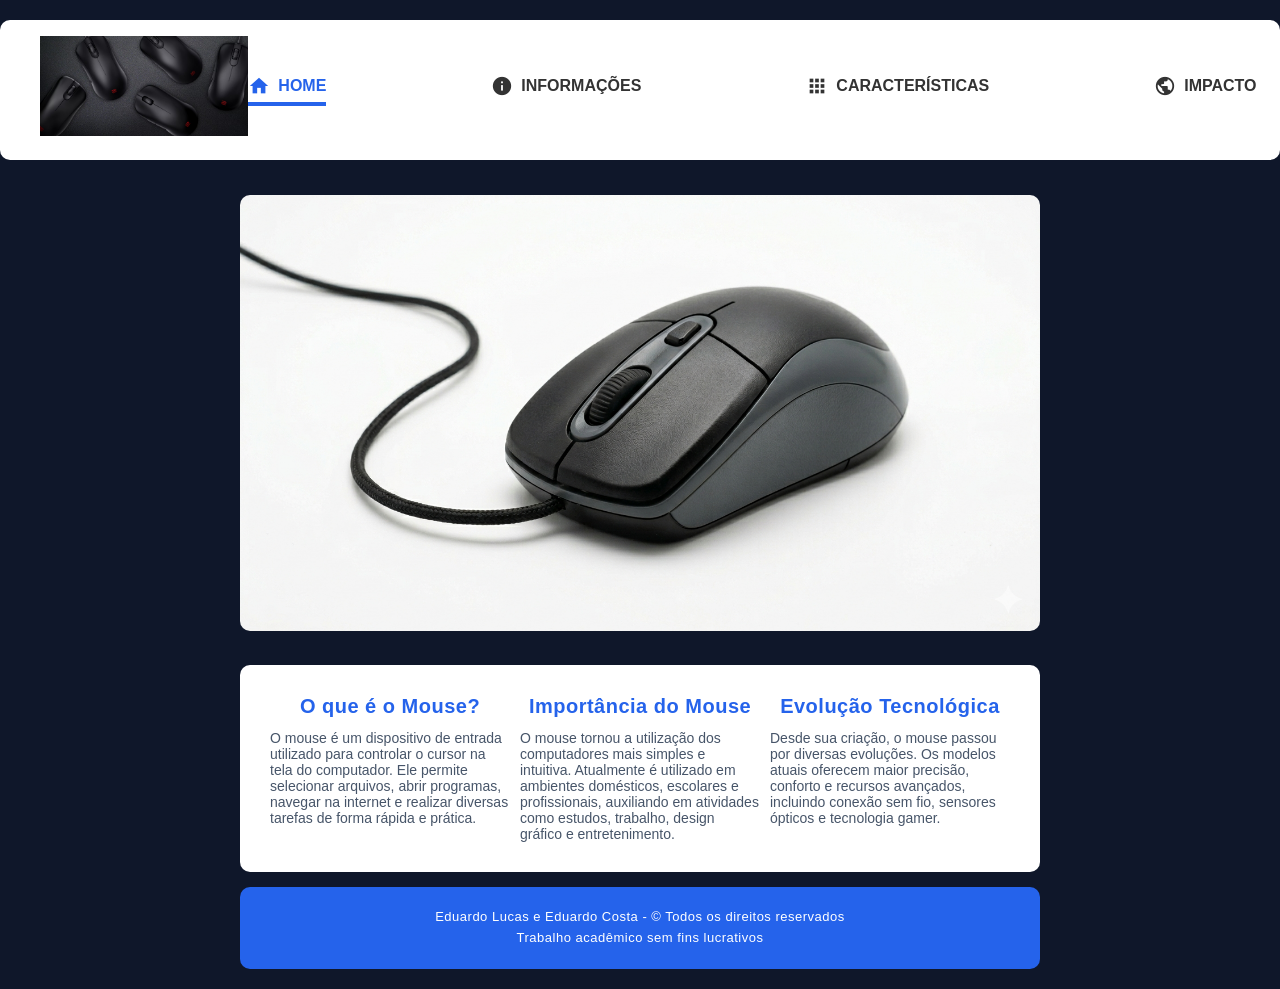
==== index.html @ 3ef1efa3 "Add files via upload" ====
<!DOCTYPE html> 
<html lang="pt-br"> 
	<head>
         <title>Mouse - Home</title>
	     <meta charset="utf-8"/>
		 <link rel="icon" type="img/png" href="img/mouse3.png">
		 <meta name="viewport" content="width=device-width, initial-scale=1"> 
		 <link href="https://fonts.googleapis.com/css?family=Roboto" rel="stylesheet">
		 <link href="https://fonts.googleapis.com/icon?family=Material+Icons" rel="stylesheet">
		 <link rel="stylesheet" type="text/css" href="estilo.css"> 
	</head>
	<body>
	   <div id="header">
				<h1><img src="img/mouse2.png" alt="Logo Mouse"/></h1>
				 <ul id="nav">
					<li><a href="index.html" class="ativa"><i class="material-icons left">home</i>Home</a></li>
					<li><a href="informacoes.html"><i class="material-icons left">info</i>Informações</a></li>
					<li><a href="caracteristicas.html"><i class="material-icons left">apps</i>Características</a></li>
					<li><a href="impacto.html"><i class="material-icons left">public</i>Impacto</a></li>
					<li><a href="galeria.html"><i class="material-icons left">photo_library</i>Galeria</a></li>
					<li><a href="creditos.html"><i class="material-icons left">groups</i>Créditos</a></li>
				 </ul>
		  </div>

		  <div id="banner">
			 <img src="img/mouse1.png" width="400" height="247" alt="Banner do Mouse">
		  </div>

		  <div id="section">

				 <div class="article">
					 <h1>O que é o Mouse?</h1>
					 <p>O mouse é um dispositivo de entrada utilizado para controlar o cursor na tela do computador. Ele permite selecionar arquivos, abrir programas, navegar na internet e realizar diversas tarefas de forma rápida e prática.</p>
				 </div>

				<div class="article">
					 <h1>Importância do Mouse</h1>
					 <p>O mouse tornou a utilização dos computadores mais simples e intuitiva. Atualmente é utilizado em ambientes domésticos, escolares e profissionais, auxiliando em atividades como estudos, trabalho, design gráfico e entretenimento.</p>
				</div>

				<div class="article">
					 <h1>Evolução Tecnológica</h1>
					 <p>Desde sua criação, o mouse passou por diversas evoluções. Os modelos atuais oferecem maior precisão, conforto e recursos avançados, incluindo conexão sem fio, sensores ópticos e tecnologia gamer.</p>
				</div>

		</div>

		<div id="footer">
			<p>Eduardo Lucas e Eduardo Costa - &copy Todos os direitos reservados<br>Trabalho acadêmico sem fins lucrativos</p>
		</div>

	</body>
</html>
---- estilo.css ----
*{
    margin:0;
    padding:0;
    box-sizing:border-box;
}

body{
    background:#0f172a;
    font-family:Arial, Helvetica, sans-serif, Roboto;
    color:#333;
    display: flex;
    flex-direction: column;
    min-height: 100vh;
}

#header{
    width:100%;
    height:140px;
    margin:20px auto;
    background:#ffffff;
    border-radius:10px;
    display: flex;
    justify-content: space-between;
    align-items: center;
    padding: 0 40px;
}

#header h1 img{
    height: 100px;
    width: auto;
}

#nav{
    list-style:none;
    display: flex;
    align-items: center;
    gap: 165px;
}

#nav a{
    text-decoration:none;
    text-transform:uppercase;
    color:#333; 
    font-weight:bold;
    padding-bottom:5px;
    display: flex;
    align-items: center;
    border-bottom: 4px solid transparent; 
    transition: all 0.3s ease;
}

#nav a i.left {
    margin-right: 8px;
    font-size: 22px;
}


#nav a:hover, ul#nav a.ativa{
    border-bottom:4px solid #2563eb;
    color: #2563eb; 
}

/* BANNER */
#banner{
    width:800px;
    margin:15px auto;
}

#banner img{
    width:100%;
    height:auto;
    border-radius: 10px;
}
#banner img.banner-menor {
    width: 70%; 
    height: auto;
    display: block;
    margin: 0 auto;
}

#section{
    width: 800px;
    min-height: 150px;
    background: #ffffff;
    margin: 15px auto;
    border-radius: 10px;
    padding: 25px;
    overflow: hidden;
    display: flex;
    flex-wrap: wrap;
    justify-content: center;
}

.article{
    width: 240px;
    float: left;
    margin: 5px;
}

.article h1{
    text-align: center;
    font-size: 20px;
    margin-bottom: 12px;
    color: #2563eb;
    letter-spacing: 0.5px;
}

.article p{
    text-align: left;
    font-size: 14px;
    color: #475569;
}
.imagens {
    width: 320px;
    border-radius: 12px;
    overflow: hidden;
    box-shadow: 0 6px 12px rgba(0, 0, 0, 0.15);
}

.imagens img {
    width: 100%;
    height: auto;
    display: block;
    transition: transform 0.3s ease;
}
.imagens img:hover {
    transform: scale(1.05);
    cursor: pointer;
}

.impacto h1{
    font-size: 20px;
    color: #2563eb;
    margin-bottom: 30px;
    line-height: 1.3;
}
.impacto p{
    font-weight: bold;
    margin-bottom: 10px;
    color: #334155;
}
.creditos h1{
    font-size: 20px;
    color: #2563eb;
    margin-bottom: 30px;
    line-height: 1.3;
}
.creditos p{
    font-weight: bold;
    margin-bottom: 10px;
    color: #334155;
}
#conteudo{
    width: 800px;
    min-height: 500px;
    background: #ffffff;
    margin: 20px auto;
    border-radius: 10px;
    padding: 25px;
    overflow: hidden;
}

.artigo{
    width: 360px;
    float: right;
    margin: 5px;
}
.artigo h1{
    font-size: 20px;
    color: #2563eb;
    margin-bottom: 15px;
    line-height: 1.3;
}
.artigo p{
    font-size: 15px;
    text-align: left;
    margin-bottom: 16px;
    color: #475569;
}

.artigo img{
    width: 100%;
    border-radius: 20px;
    box-shadow: 0 4px 6px rgba(0,0,0,0.05);
}

/* PÁGINA CARACTERÍSTICAS */
#conteudo1{
    width: 800px;
    min-height: 550px;
    background: #ffffff;
    margin: 20px auto;
    border-radius: 10px;
    padding: 25px;
    overflow: hidden;
}

.artigo1{
    width: 360px;
    float: left;
    margin: 5px;
}

.artigo1 h1{
    font-size: 20px;
    color: #2563eb;
    margin-bottom: 15px;
    line-height: 1.3;
}

.artigo1 p{
    font-weight: bold;
    margin-bottom: 10px;
    color: #334155;
}

.artigo1 ul{
    font-size: 14px;
    line-height: 1.8;
    padding-left: 20px;
    color: #475569;
}

.artigo1 li{
    margin-bottom: 6px;
} 

/* RODAPÉ */
#footer {
    width: 800px;
    background: #2563eb;
    color: #fff;
    padding: 20px;
    text-align: center;
    border-radius: 10px;
    clear: both;

    margin-top: auto;
    margin-left: auto;
    margin-right: auto;
    margin-bottom: 20px;
}

#footer p{
    font-size: 13px;
    line-height: 1.6;
    letter-spacing: 0.5px;
}
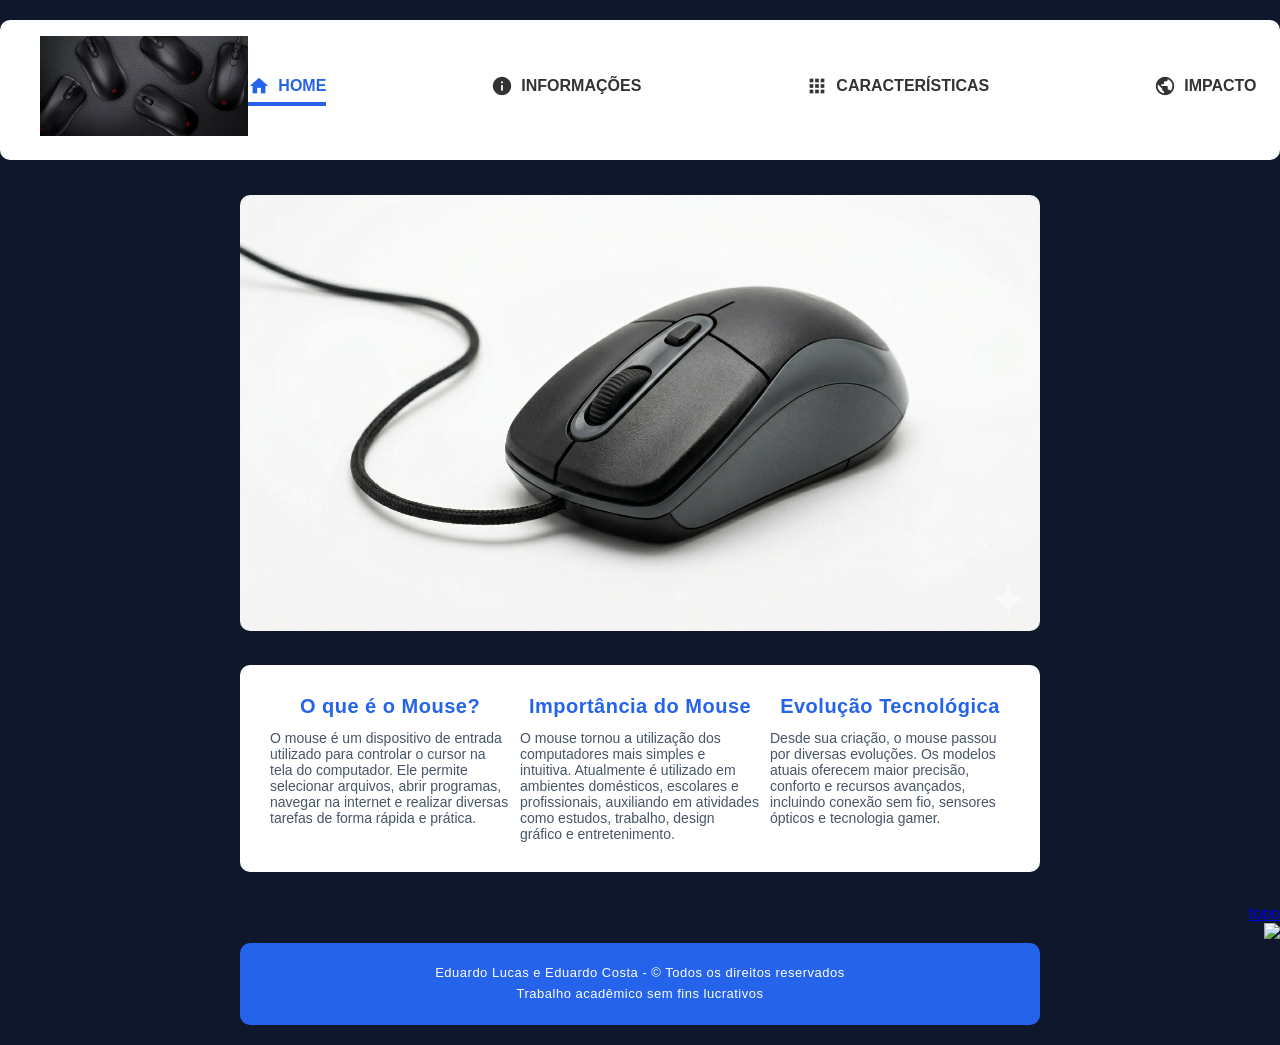
==== commit 2e52277b: "Fix HTML structure and add back to top links" ====
--- a/index.html
+++ b/index.html
@@ -44,10 +44,12 @@
 				</div>
 
 		</div>
-
+		<br>
+	<div align="right"><a href="#">topo</a></div>
+			<div align="right"><a href="#"><img src="img/setacima.png" width="2%"></a></div>
 		<div id="footer">
 			<p>Eduardo Lucas e Eduardo Costa - &copy Todos os direitos reservados<br>Trabalho acadêmico sem fins lucrativos</p>
 		</div>
 
 	</body>
-</html>+</html>
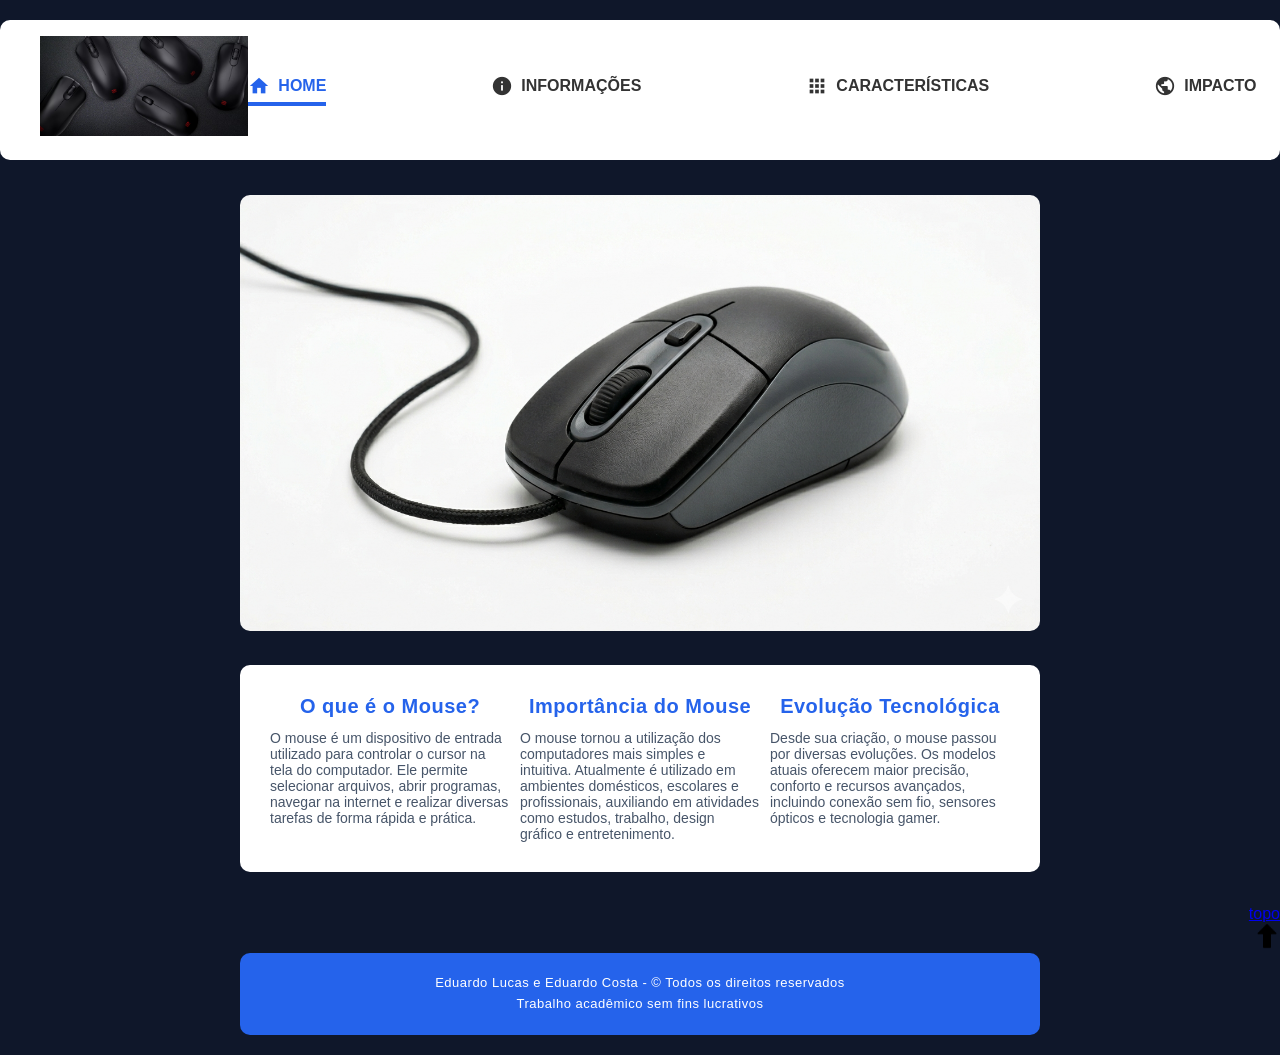
==== commit 03c2ff46: "Update index.html" ====
--- a/index.html
+++ b/index.html
@@ -46,7 +46,7 @@
 		</div>
 		<br>
 	<div align="right"><a href="#">topo</a></div>
-			<div align="right"><a href="#"><img src="img/setacima.png" width="2%"></a></div>
+			<div align="right"><a href="#"><img src="setacima.png" width="2%"></a></div>
 		<div id="footer">
 			<p>Eduardo Lucas e Eduardo Costa - &copy Todos os direitos reservados<br>Trabalho acadêmico sem fins lucrativos</p>
 		</div>
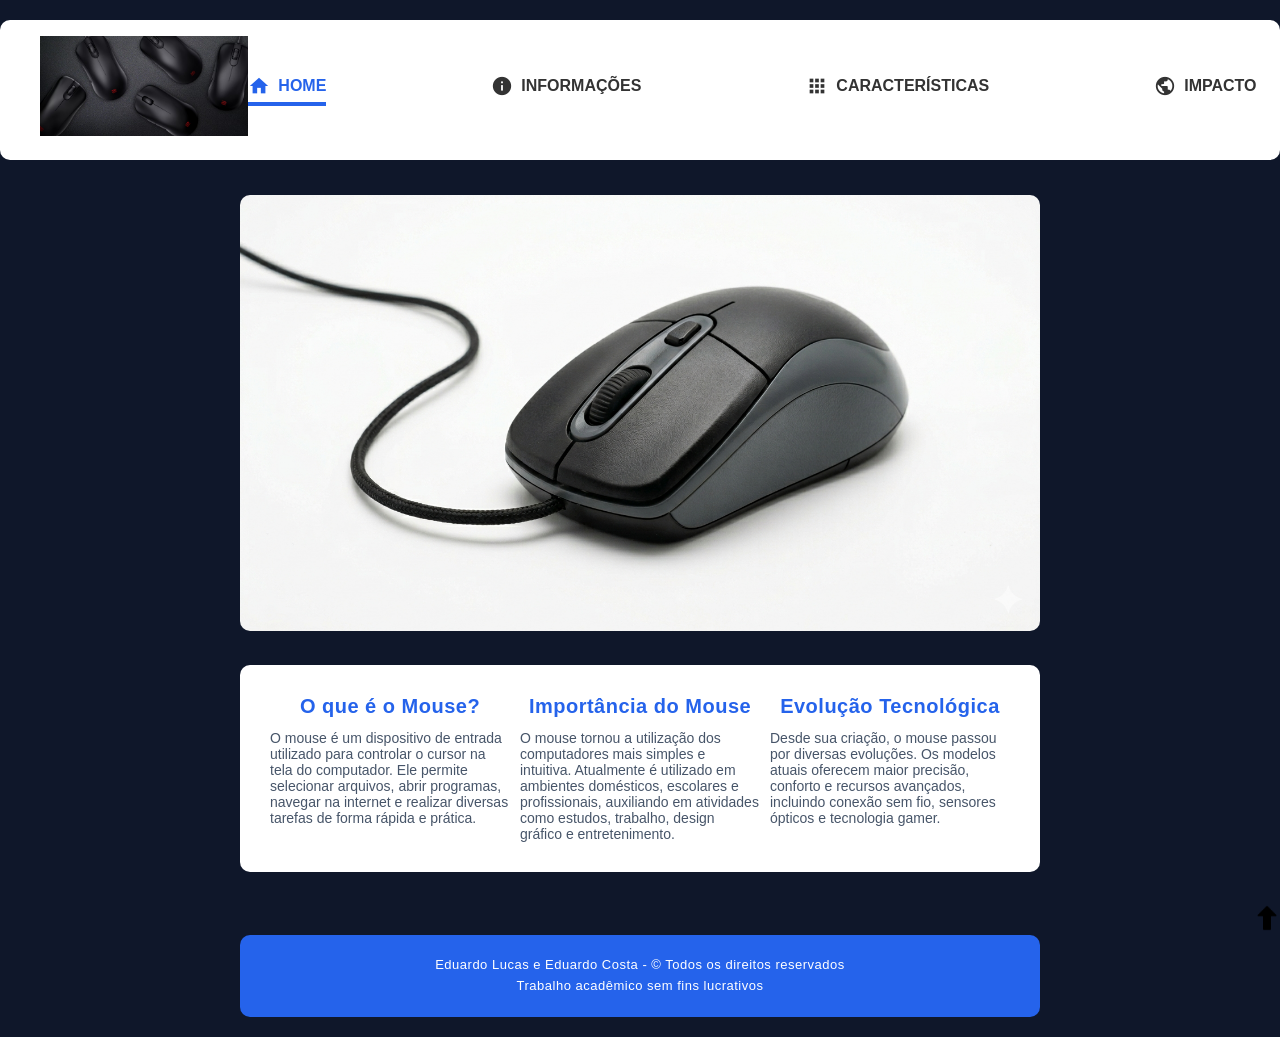
==== commit 4c44ac73: "Update index.html" ====
--- a/index.html
+++ b/index.html
@@ -45,8 +45,7 @@
 
 		</div>
 		<br>
-	<div align="right"><a href="#">topo</a></div>
-			<div align="right"><a href="#"><img src="setacima.png" width="2%"></a></div>
+			<div align="right"><a href="#"><img src="img/setacima.png" width="2%"></a></div>
 		<div id="footer">
 			<p>Eduardo Lucas e Eduardo Costa - &copy Todos os direitos reservados<br>Trabalho acadêmico sem fins lucrativos</p>
 		</div>
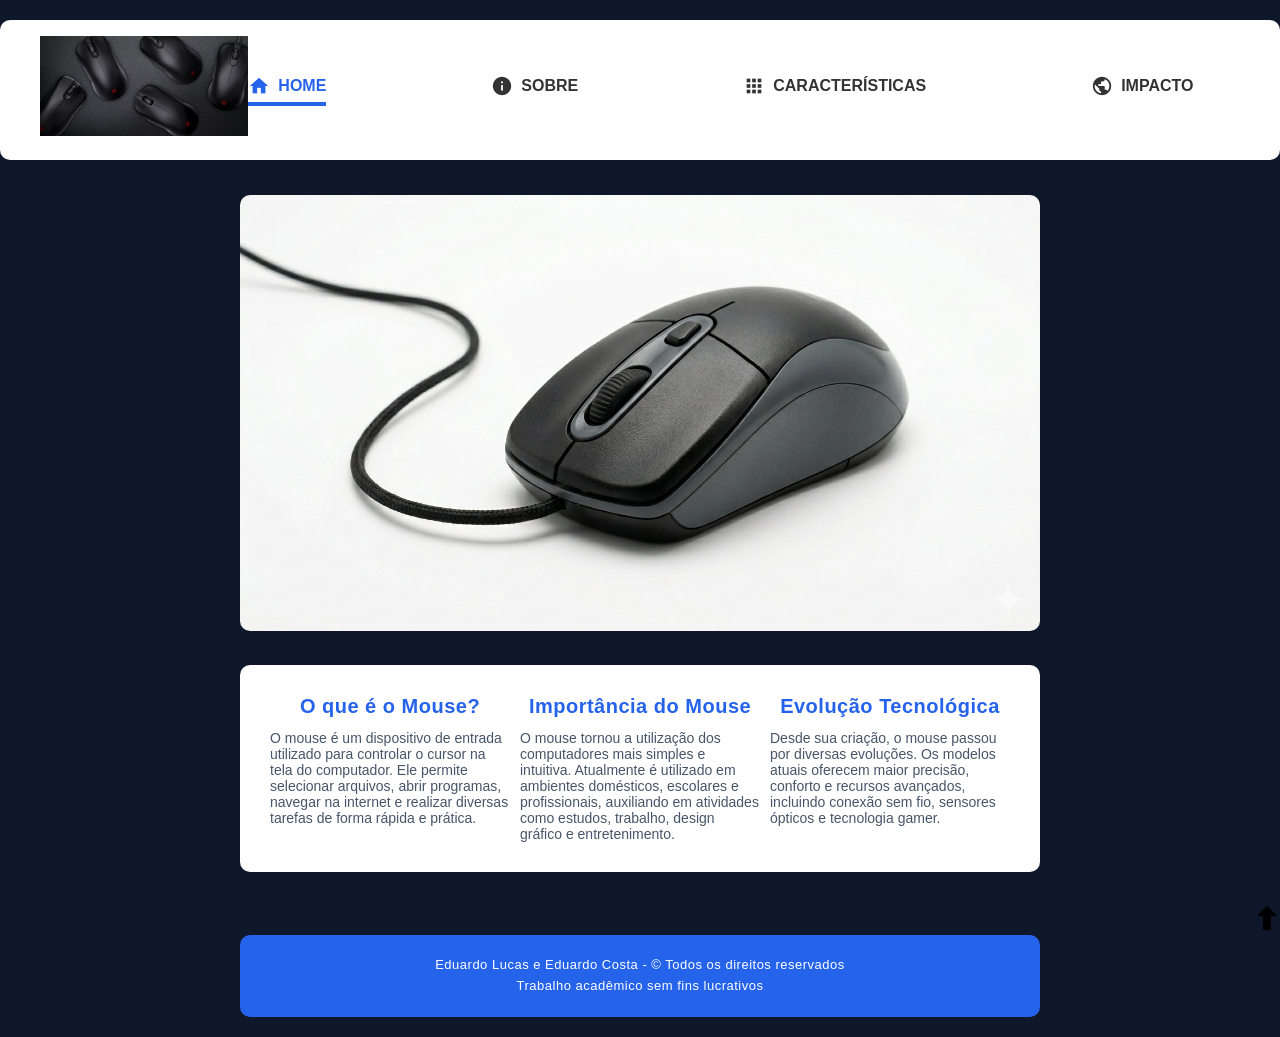
==== commit 109cfee0: "Update index.html" ====
--- a/index.html
+++ b/index.html
@@ -14,7 +14,7 @@
 				<h1><img src="img/mouse2.png" alt="Logo Mouse"/></h1>
 				 <ul id="nav">
 					<li><a href="index.html" class="ativa"><i class="material-icons left">home</i>Home</a></li>
-					<li><a href="informacoes.html"><i class="material-icons left">info</i>Informações</a></li>
+					<li><a href="informacoes.html"><i class="material-icons left">info</i>Sobre</a></li>
 					<li><a href="caracteristicas.html"><i class="material-icons left">apps</i>Características</a></li>
 					<li><a href="impacto.html"><i class="material-icons left">public</i>Impacto</a></li>
 					<li><a href="galeria.html"><i class="material-icons left">photo_library</i>Galeria</a></li>
